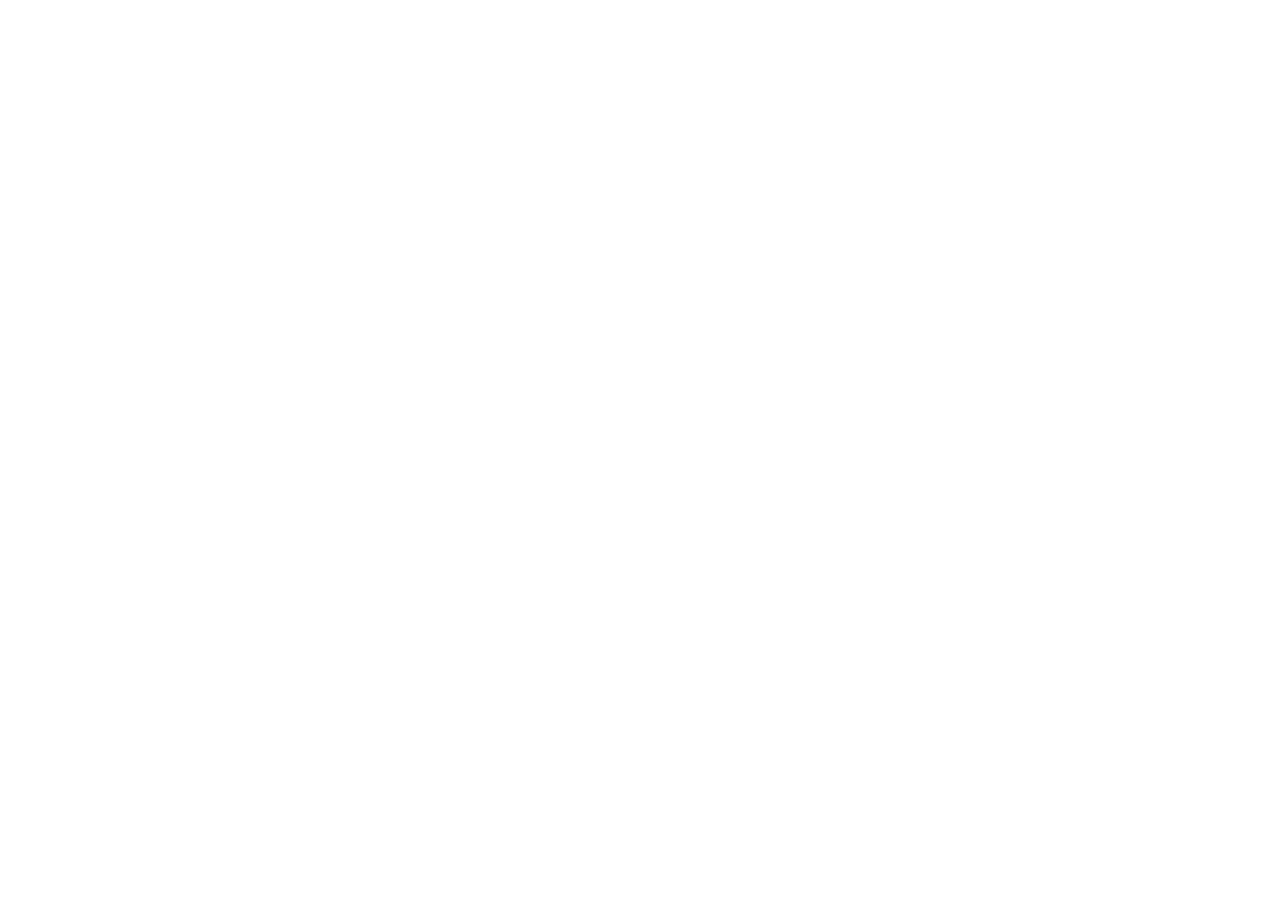
==== index.html @ be1b7996 "Primer envio" ====
<!DOCTYPE html>
<html lang="en">
<head>
    <meta charset="UTF-8">
    <meta http-equiv="X-UA-Compatible" content="IE=edge">
    <meta name="viewport" content="width=device-width, initial-scale=1.0">
    <link rel="stylesheet" href="CSS/styles.css">
    <title>Document</title>
</head>
<body>
    
</body>
</html>
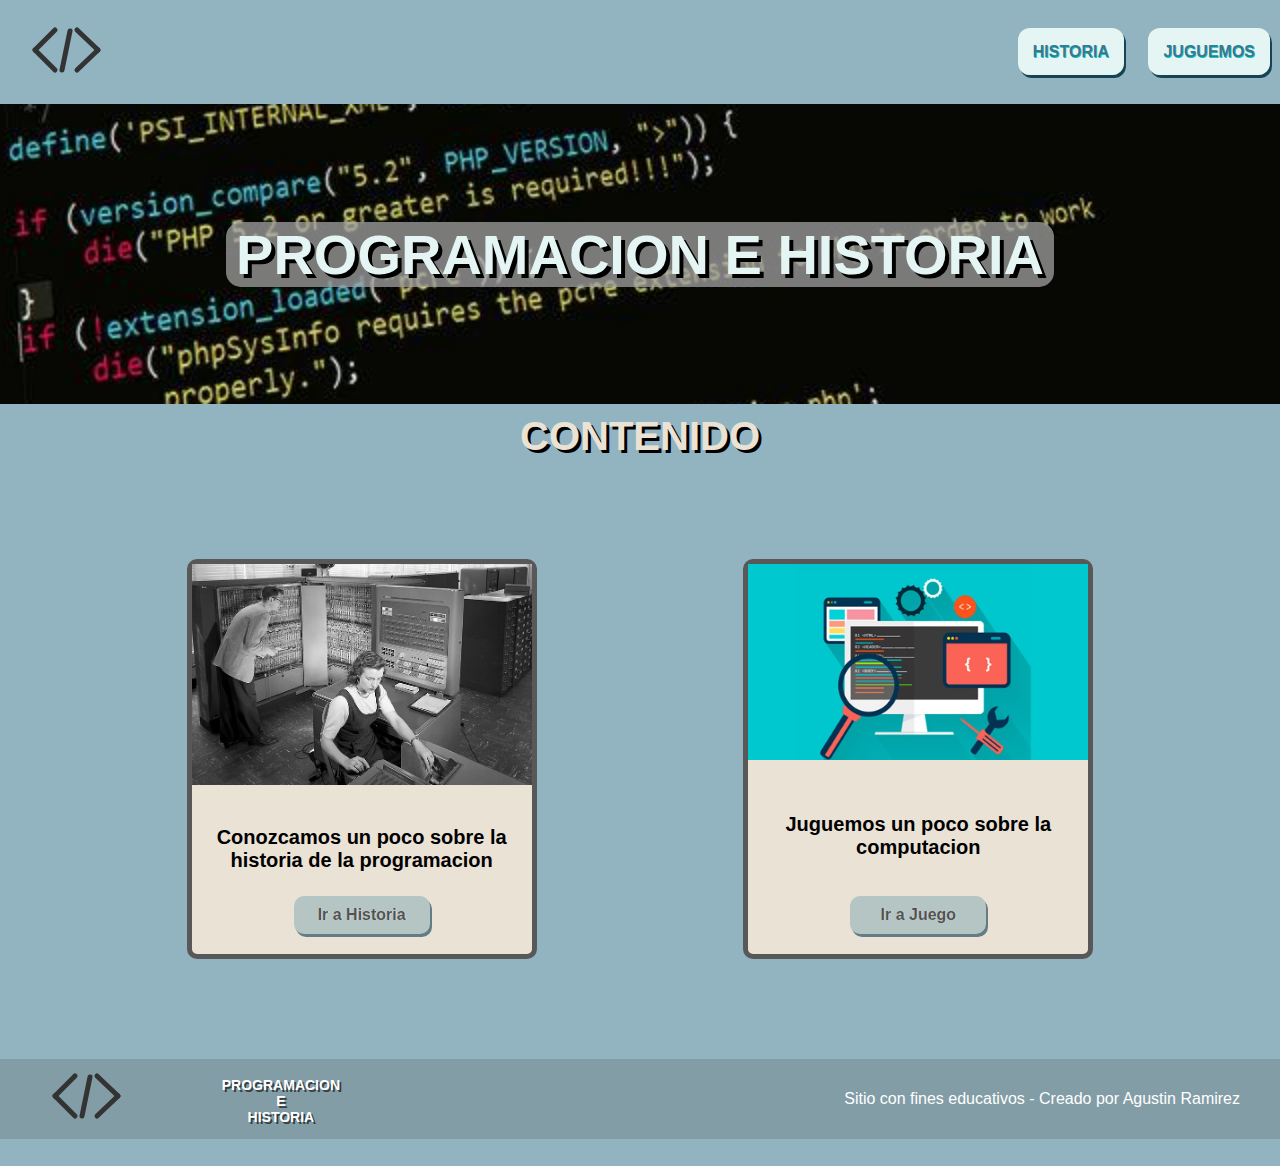
==== commit 438217f7: "Progreso del Proyecto" ====
--- a/index.html
+++ b/index.html
@@ -5,9 +5,51 @@
     <meta http-equiv="X-UA-Compatible" content="IE=edge">
     <meta name="viewport" content="width=device-width, initial-scale=1.0">
     <link rel="stylesheet" href="CSS/styles.css">
-    <title>Document</title>
+    <title>Proyecto final</title>
 </head>
 <body>
-    
+    <nav>
+        <a href="index.html">
+            <svg width="100" height="100" class="svg-nav" >
+                <polyline points="15 30, 35 50" fill="none" stroke="#333333" id="mon1" stroke-width="5" stroke-linecap="round"></polyline>
+                <polyline points="15 30, 35 10" fill="none" stroke="#333333" id="mon2" stroke-width="5" stroke-linecap="round"></polyline>
+                <polyline points="42 50, 50 11" fill="none" stroke="#333333" id="pac1" stroke-width="5" stroke-linecap="round"></polyline>
+                <polyline points="78 30, 57 10" fill="none" stroke="#333333" id="tec1" stroke-width="5" stroke-linecap="round"></polyline>
+                <polyline points="78 30, 57 50" fill="none" stroke="#333333" id="tec2" stroke-width="5" stroke-linecap="round"></polyline>
+            </svg>
+            <div class="nav-left">
+                <a href="/historia.html" class="bot-nav">HISTORIA</a>
+                <a href="/Juguemos.html" class="bot-nav">JUGUEMOS</a>
+            </div>
+    </nav>
+    <header>
+        <h1>PROGRAMACION E HISTORIA</h1>
+    </header>
+    <h2>CONTENIDO</h2>
+    <main class="main-index">       
+        <div class="tarjetas">
+            <img src="/assets/imagenes/img1.jpg" alt="" class="img">
+            <p class="texto">Conozcamos un poco sobre la historia de la programacion</p>
+            <a href="/historia.html" class="boton-main">Ir a Historia</a>
+        </div>
+        <div class="tarjetas">
+            <img src="/assets/imagenes/img2.jpg" alt="" class="img">
+            <p class="texto">Juguemos un poco sobre la computacion</p>
+            <a href="/Juguemos.html" class="boton-main">Ir a Juego</a>
+        </div>   
+    </main>
+    <footer>
+        <div class="foot-izq">
+            <svg width="100" height="100" class="svg-foot " >
+                <polyline points="15 30, 35 50" fill="none" stroke="#333333" id="mon1" stroke-width="5" stroke-linecap="round"></polyline>
+                <polyline points="15 30, 35 10" fill="none" stroke="#333333" id="mon2" stroke-width="5" stroke-linecap="round"></polyline>
+                <polyline points="42 50, 50 11" fill="none" stroke="#333333" id="pac1" stroke-width="5" stroke-linecap="round"></polyline>
+                <polyline points="78 30, 57 10" fill="none" stroke="#333333" id="tec1" stroke-width="5" stroke-linecap="round"></polyline>
+                <polyline points="78 30, 57 50" fill="none" stroke="#333333" id="tec2" stroke-width="5" stroke-linecap="round"></polyline>
+                </svg>
+                <h3 class="titulo-foot titulo-blanco">PROGRAMACION<BR>E<BR>HISTORIA</h3>
+        </div>
+        <div class="foot-der">Sitio con fines educativos - Creado por Agustin Ramirez</div>
+    </footer>
 </body>
 </html>--- a/CSS/styles.css
+++ b/CSS/styles.css
@@ -0,0 +1,260 @@
+*{
+    box-sizing: border-box;
+    font-family: 'montserrat', sans-serif;
+}
+
+body{
+    margin: 0px;
+    background-color: #3a7a8f8f;
+}
+
+nav{
+    display: flex;
+    justify-content: space-between;
+    align-items: center;
+}
+
+.bot-nav{
+    width: 75px;
+    height: 20px;
+    margin: 0px 10px;
+    text-align: center;
+    box-shadow: 2px 3px #154454;
+    border-radius: 12px;
+    padding: 15px;
+    text-decoration: none;
+    background-color: #e4f5f3;
+    color:#3e768a ;
+    text-shadow: 0.5px 0.5px rgb(0 200 207);
+    font-weight: bolder;
+    position: relative;
+}
+
+.bot-nav:hover{
+    background-color: rgb(249, 255, 255);
+    transition: 0.5s;
+ 
+}
+
+.bot-nav:active{
+    transform: translate(2.5px, 2px);
+    transition: 0s;
+}
+
+.bot-nav:active{
+    box-shadow: 0px 0px 10px;
+    transition: 0.1s;
+}
+
+/* LOGO */
+
+.svg-nav{
+    position: relative;
+    top: 20px;
+    left: 20px;
+}
+polyline#pac1{
+    animation: part_1 ease-in 2s;
+    animation-iteration-count: 1;
+}
+polyline#mon1, polyline#tec1{
+    animation: part_1 ease-in 4s;
+    animation-iteration-count:1;
+    }
+    
+polyline#mon2,polyline#tec2 {
+animation: part_2 ease-in 4s  ;
+animation-iteration-count:1 ;
+}
+@keyframes part_1{
+    0% {
+    transform: translate(0,-10px);
+    opacity:0;}
+    20% {
+    transform: translate(0,-10px);
+    opacity:0;}
+    30% {
+    transform: translate(0,0);
+    opacity:1;}
+    90% {
+    transform: translate(0,0);
+    opacity:1;}
+    
+    100% {
+        transform: translate(0,0);
+        opacity:1;}
+}  
+
+@keyframes part_2 {
+    0% {
+        transform: translate(0,-10px);
+        opacity:0;}
+        30% {
+        transform: translate(0,-10px);
+        opacity:0;}
+        40% {
+        transform: translate(0,0);
+        opacity:1;}
+        90% {
+        transform: translate(0,0);
+        opacity:1;}
+
+        100% {
+            transform:translate(0,0);
+            opacity:1;}
+}
+
+/* HEADER */
+header{
+    background: url(/assets/imagenes/codigo.jpeg) 50% 0 fixed;
+    background-size: cover;
+    min-height: 300px;
+    color: #e4f5f3;
+    font-size: 28px;
+    display: flex;
+    justify-content: space-around;
+    align-items: center;
+    padding: 0px 100px;
+}
+
+h1{
+    padding: 0px 10px;
+    background-color: rgba(163, 163, 163, 0.746);
+    text-shadow: 4px 4px black;
+    border-radius: 15px;
+}
+
+h2{
+    margin: 10px;
+    font-size: 40px;
+    color: rgb(235, 226, 214);
+    text-align: center;
+    text-shadow: 3px 3px black; 
+}
+
+/* MAIN */
+
+.main-index{
+    margin: 100px 0px;
+    width: 100%;
+    display: flex;
+    justify-content: space-evenly;
+    gap: 20px;
+}
+
+.tarjetas{
+    width: 350px;
+    height: 400px;
+    border: 5px solid rgb(88, 88, 88);
+    background-color: rgb(235, 226, 214);
+    display: flex;
+    flex-direction: column;
+    justify-content: space-between;
+    align-items: center;
+    border-radius: 10px;
+}
+
+.img{
+    width: 100%;
+}
+
+.texto{
+    font-size: 20px;
+    width: 90%;
+    text-align: center;
+    height: 30px;
+    color: black;
+    font-weight: bolder;
+}
+
+.boton-main{
+    padding: 10px;
+    border-radius: 10px;
+    background-color: #b5c5c3;
+    box-shadow: 2px 3px #627d86;
+    text-align: center;
+    text-decoration: none;
+    text-shadow: 0.3px 0.3px white;
+    width: 40%;
+    margin-bottom: 20px;
+    color: rgb(82, 82, 82);
+    font-weight: bolder;
+}
+.boton-main:hover{
+    background-color: rgb(132, 172, 172);
+    transition: 0.5s;
+ 
+}
+
+.boton-main:active{
+    transform: translate(2.5px, 2px);
+    transition: 0s;
+}
+
+.boton-main:active{
+    box-shadow: 0px 0px 10px rgb(132, 172, 172);
+    transition: 0.1s;
+}
+
+/* FOOTER */
+
+footer{
+    padding: 0px 40px;
+    display: flex;
+    height: 80px;
+    background-color: rgba(86, 90, 90, 0.246);
+    justify-content: space-between;
+    align-items: center;
+    color: white;
+}
+
+.foot-izq{
+    display: flex;
+    justify-content: space-between;
+    width: 300px;
+    height: 67px;
+}
+.titulo-foot{
+    font-size: 14px;
+    margin: 11px 0px;
+    text-shadow: 2px 2px rgba(0, 0, 0, 0.616);
+}
+
+.titulo-blanco{
+    text-align: center;
+}
+
+/* ----------------------PAG2------------------------ */
+
+.main-hist{
+    display: flex;
+    flex-direction: column;
+    justify-content: center;
+}
+
+.sect-hist{
+    display: flex;
+    align-items: center;
+    justify-content: space-around;
+    padding: 80px 50px;
+    gap: 20px;
+
+}
+
+p{
+    width: 45%;
+    font-weight: bolder;
+    text-shadow: 2px white;
+}
+
+.tit-hist{
+    text-decoration: underline;
+}
+
+
+article{
+    display: flex;
+    align-items: center;
+    flex-direction: column;
+    align-content: center;
+}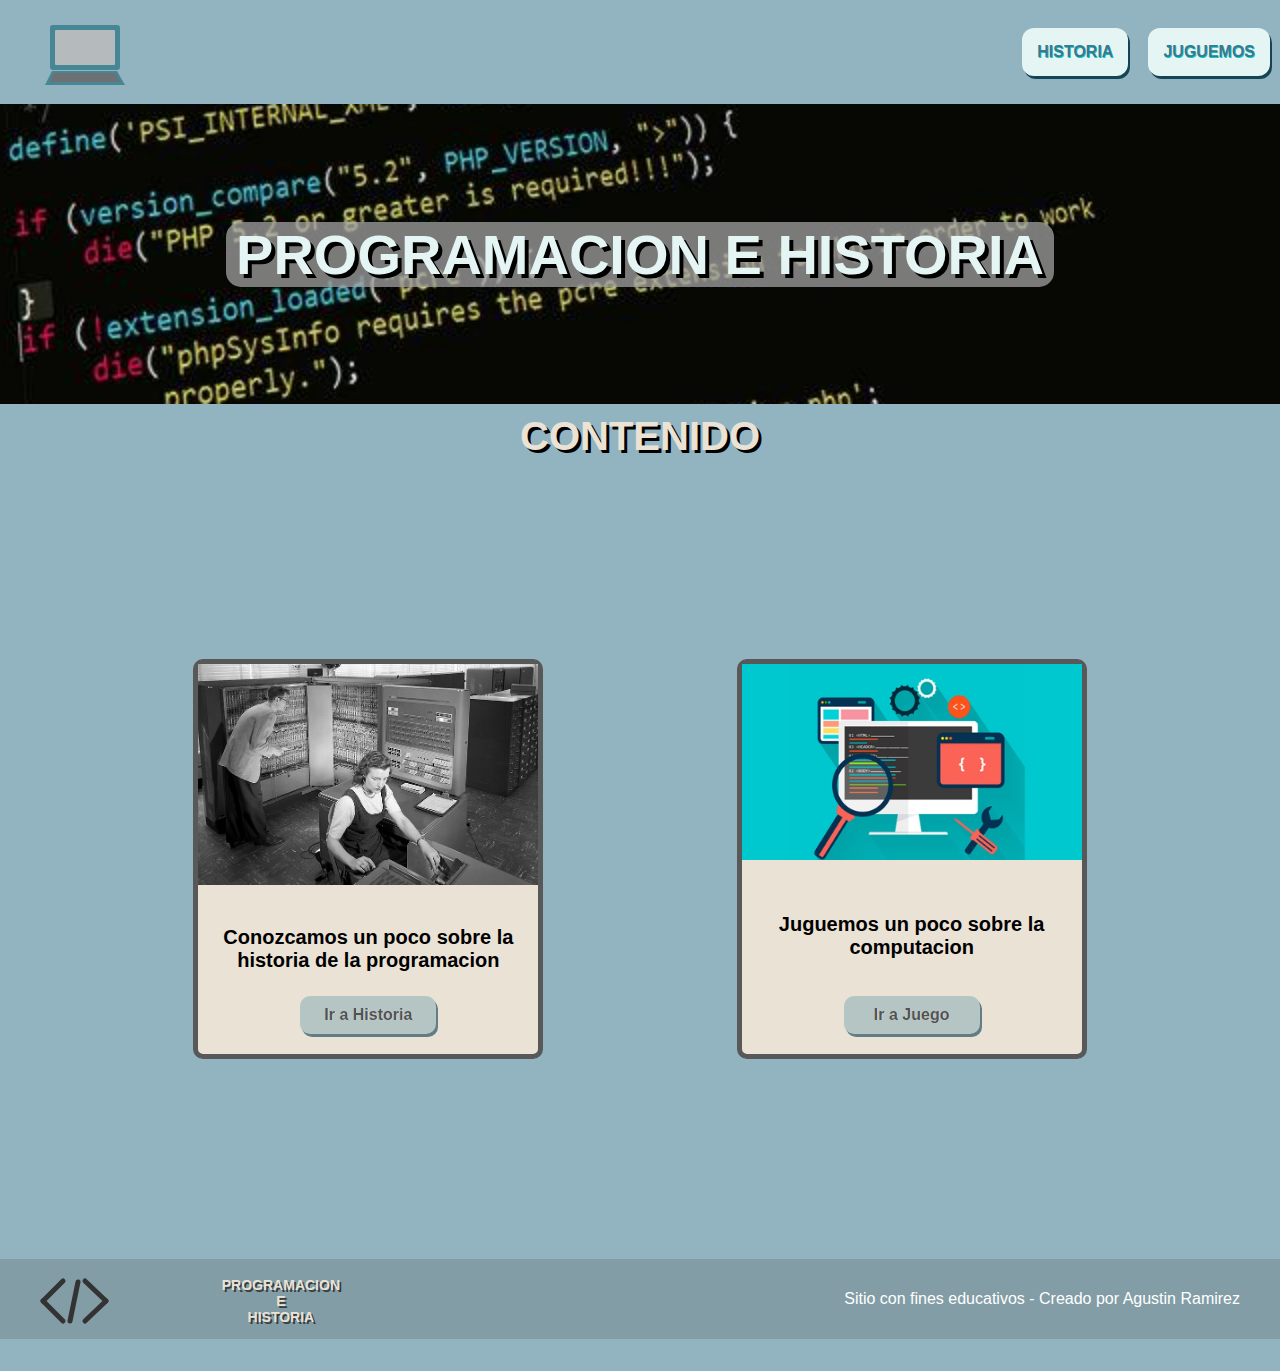
==== commit 8d57ef0f: "Nuevo JS" ====
--- a/index.html
+++ b/index.html
@@ -9,17 +9,16 @@
 </head>
 <body>
     <nav>
-        <a href="index.html">
-            <svg width="100" height="100" class="svg-nav" >
-                <polyline points="15 30, 35 50" fill="none" stroke="#333333" id="mon1" stroke-width="5" stroke-linecap="round"></polyline>
-                <polyline points="15 30, 35 10" fill="none" stroke="#333333" id="mon2" stroke-width="5" stroke-linecap="round"></polyline>
-                <polyline points="42 50, 50 11" fill="none" stroke="#333333" id="pac1" stroke-width="5" stroke-linecap="round"></polyline>
-                <polyline points="78 30, 57 10" fill="none" stroke="#333333" id="tec1" stroke-width="5" stroke-linecap="round"></polyline>
-                <polyline points="78 30, 57 50" fill="none" stroke="#333333" id="tec2" stroke-width="5" stroke-linecap="round"></polyline>
+        <a href="./index.html">
+            <svg width="200" height="100" class="svg-nav" >
+                <rect x="50px" y="10px" width="70px" height="45px" fill="#468695" rx="3" id="m1"></rect>
+                <rect x="55px" y="15px" width="60px" height="35px" fill="#B5BBBC" rx="1" id="m2"></rect>
+                <polygon points="52 56,117 56, 125 70 ,45 70" fill="#468695" id="t1"></polygon>
+                <polygon points="54 58,115 58, 120 67 ,50 67" fill="#6C7274" id="t2"></polygon>
             </svg>
             <div class="nav-left">
-                <a href="/historia.html" class="bot-nav">HISTORIA</a>
-                <a href="/Juguemos.html" class="bot-nav">JUGUEMOS</a>
+                <a href="./historia.html" class="bot-nav">HISTORIA</a>
+                <a href="./Juguemos.html" class="bot-nav">JUGUEMOS</a>
             </div>
     </nav>
     <header>
@@ -28,14 +27,14 @@
     <h2>CONTENIDO</h2>
     <main class="main-index">       
         <div class="tarjetas">
-            <img src="/assets/imagenes/img1.jpg" alt="" class="img">
+            <img src="./assets/imagenes/img1.jpg" alt="" class="img">
             <p class="texto">Conozcamos un poco sobre la historia de la programacion</p>
-            <a href="/historia.html" class="boton-main">Ir a Historia</a>
+            <a href="./historia.html" class="boton-main">Ir a Historia</a>
         </div>
         <div class="tarjetas">
-            <img src="/assets/imagenes/img2.jpg" alt="" class="img">
+            <img src="./assets/imagenes/img2.jpg" alt="" class="img">
             <p class="texto">Juguemos un poco sobre la computacion</p>
-            <a href="/Juguemos.html" class="boton-main">Ir a Juego</a>
+            <a href="./Juguemos.html" class="boton-main">Ir a Juego</a>
         </div>   
     </main>
     <footer>
@@ -47,7 +46,7 @@
                 <polyline points="78 30, 57 10" fill="none" stroke="#333333" id="tec1" stroke-width="5" stroke-linecap="round"></polyline>
                 <polyline points="78 30, 57 50" fill="none" stroke="#333333" id="tec2" stroke-width="5" stroke-linecap="round"></polyline>
                 </svg>
-                <h3 class="titulo-foot titulo-blanco">PROGRAMACION<BR>E<BR>HISTORIA</h3>
+                <h3 class="titulo-foot titulo-blanco">PROGRAMACION<br>E<br>HISTORIA</h3>
         </div>
         <div class="foot-der">Sitio con fines educativos - Creado por Agustin Ramirez</div>
     </footer>
--- a/CSS/styles.css
+++ b/CSS/styles.css
@@ -13,10 +13,10 @@
     justify-content: space-between;
     align-items: center;
 }
-
+.nav-left{
+    display: flex;
+}
 .bot-nav{
-    width: 75px;
-    height: 20px;
     margin: 0px 10px;
     text-align: center;
     box-shadow: 2px 3px #154454;
@@ -37,32 +37,30 @@
 }
 
 .bot-nav:active{
-    transform: translate(2.5px, 2px);
+    transform: translate(3px, 2px);
     transition: 0s;
 }
 
 .bot-nav:active{
-    box-shadow: 0px 0px 10px;
-    transition: 0.1s;
+    box-shadow: 0px 0px 10px rgb(249, 255, 255);
 }
 
 /* LOGO */
 
 .svg-nav{
     position: relative;
-    top: 20px;
-    left: 20px;
+    top: 15px;
 }
 polyline#pac1{
     animation: part_1 ease-in 2s;
     animation-iteration-count: 1;
 }
-polyline#mon1, polyline#tec1{
+polyline#mon1, polyline#tec1, rect#m1, polygon#t1{
     animation: part_1 ease-in 4s;
     animation-iteration-count:1;
     }
     
-polyline#mon2,polyline#tec2 {
+polyline#mon2,polyline#tec2, rect#m2, polygon#t2 {
 animation: part_2 ease-in 4s  ;
 animation-iteration-count:1 ;
 }
@@ -106,7 +104,7 @@
 
 /* HEADER */
 header{
-    background: url(/assets/imagenes/codigo.jpeg) 50% 0 fixed;
+    background: url(../assets/imagenes/codigo.jpeg) 50% 0 fixed;
     background-size: cover;
     min-height: 300px;
     color: #e4f5f3;
@@ -180,18 +178,18 @@
     color: rgb(82, 82, 82);
     font-weight: bolder;
 }
-.boton-main:hover{
+.boton-main:hover, .botonesreproductor:hover{
     background-color: rgb(132, 172, 172);
     transition: 0.5s;
  
 }
 
-.boton-main:active{
+.boton-main:active, .botonesreproductor:active{
     transform: translate(2.5px, 2px);
     transition: 0s;
 }
 
-.boton-main:active{
+.boton-main:active, .botonesreproductor:active{
     box-shadow: 0px 0px 10px rgb(132, 172, 172);
     transition: 0.1s;
 }
@@ -208,6 +206,9 @@
     color: white;
 }
 
+.svg-foot{
+    margin: 5px -12px;
+}
 .foot-izq{
     display: flex;
     justify-content: space-between;
@@ -251,10 +252,81 @@
     text-decoration: underline;
 }
 
-
+h3{
+    margin: 70px;
+    font-size: 40px;
+    color: rgb(235, 226, 214);
+    text-align: center;
+    text-shadow: 3px 3px black; 
+}
 article{
+    padding: 100px 0px;
     display: flex;
     align-items: center;
     flex-direction: column;
     align-content: center;
-}+}
+.Cont-reproductor{
+    width: 70%;
+    background-color: black;
+    padding: 5px;
+}
+video {
+    width: 100%;
+    object-fit: contain;
+}
+.barra{
+    background-color: rgb(54, 54, 54); 
+    display: flex;
+    justify-content: space-between;
+    border-radius: 10px;
+
+}
+.botonera{
+    display: flex;
+    gap: 20px;
+    padding: 5px;
+}
+.botonesreproductor{
+    background-color: #ffffff;
+    box-shadow: 2px 1px #627d86;
+    border-radius: 10px;
+    padding: 13px 15px;
+}
+
+.length{
+    padding-top: 30px;
+    padding-right: 60px;
+    color: #e4f5f3;
+}
+
+/* ------page3------ */
+main{
+     padding: 100px 20px;
+}
+.juego{
+    display: flex;
+    flex-direction: column;
+    align-items: center;
+}
+.card{
+    display: flex;
+
+}
+.caja1, .caja2, .caja3{
+    width: 275px;
+    height: 400px;
+    background-color: grey;
+    border: 2px solid black;
+}
+.img-card{
+    display: flex;
+    flex-direction: row;
+    justify-content: center;
+    gap: 10px;
+    margin: 40px;
+}
+#img-game1, #img-game2, #img-game3{
+    width: 275px;
+    height: 400px;
+} 